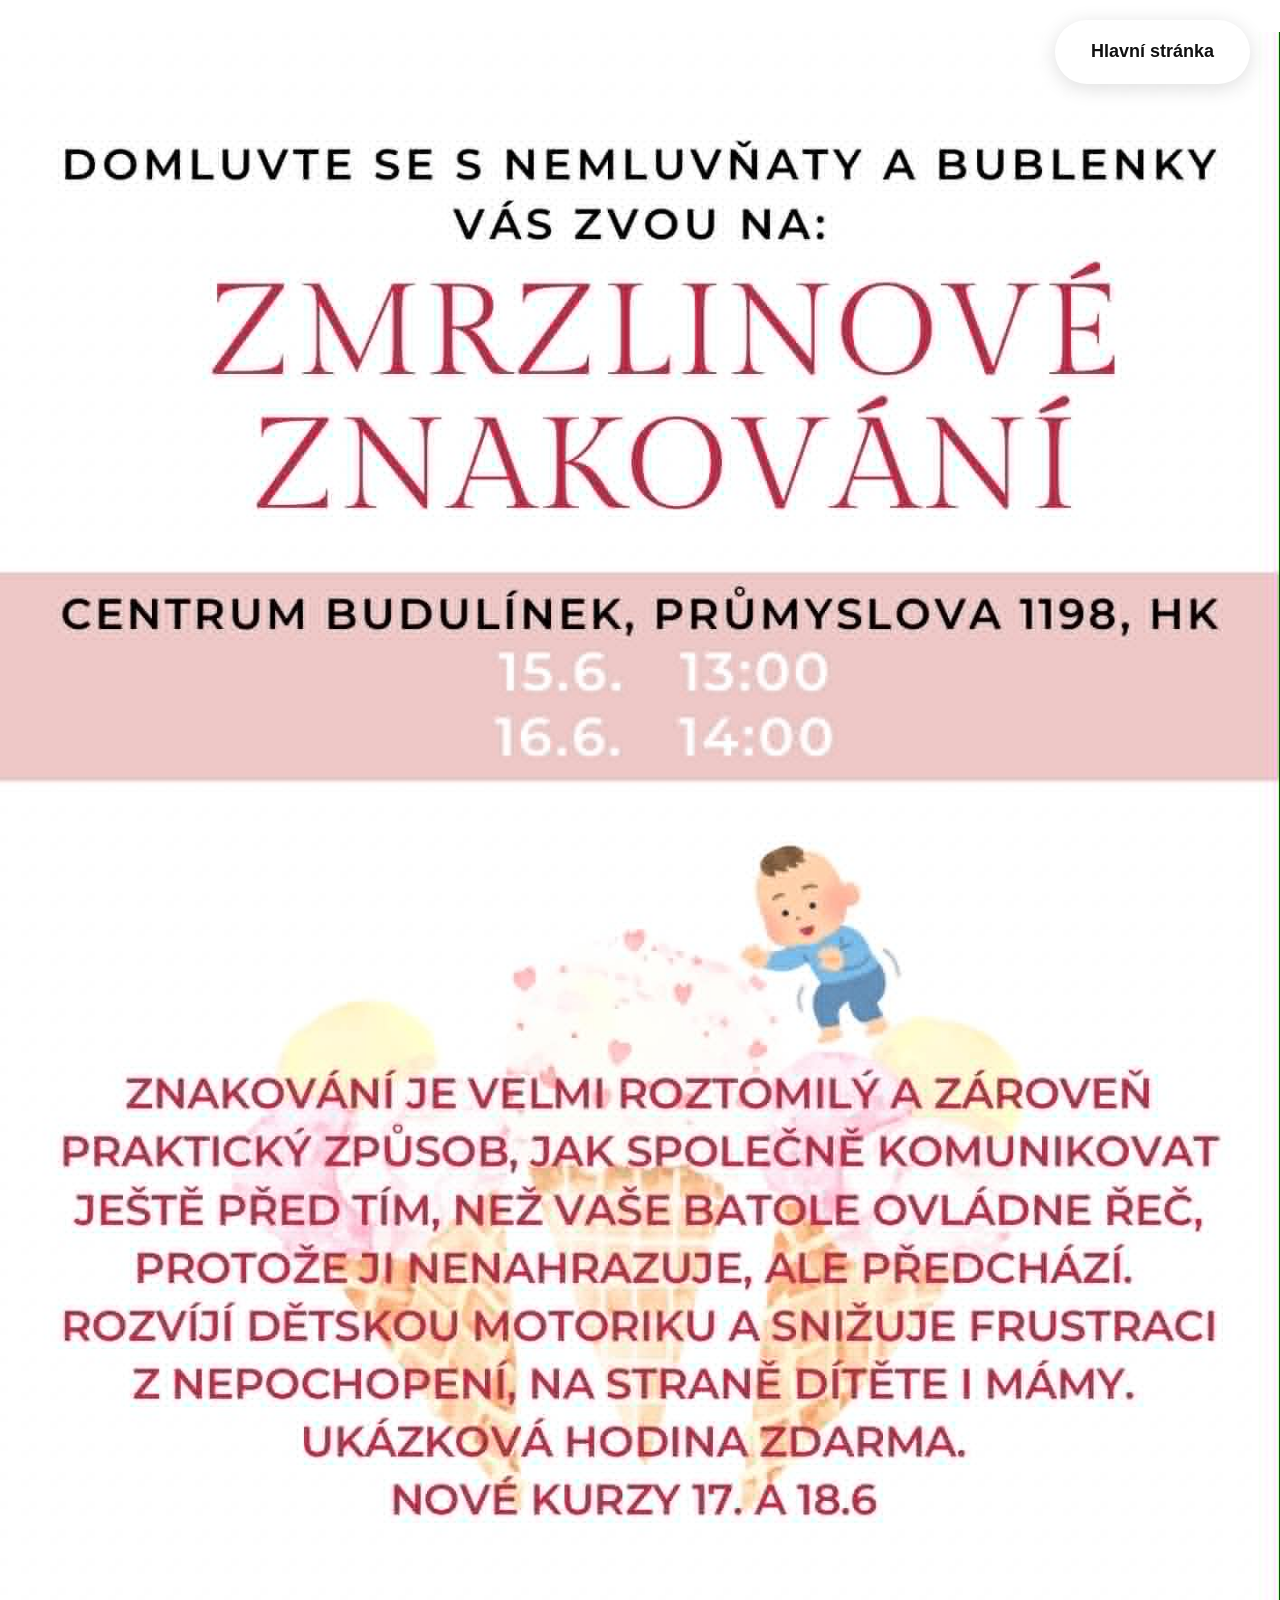
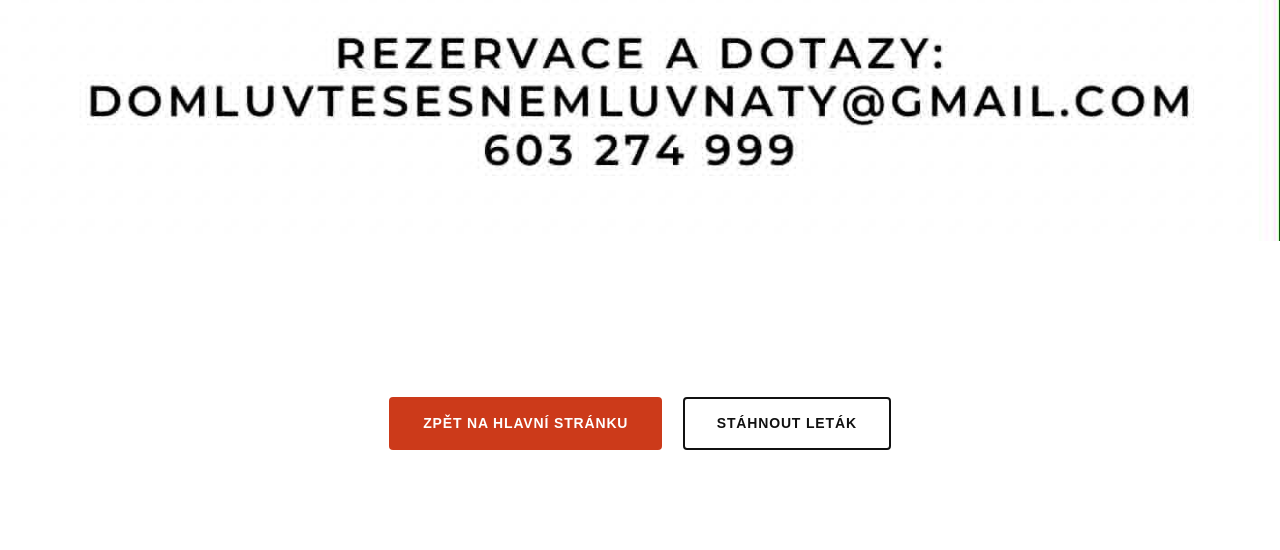
==== letak/index.html @ 750952ad "Letak: zobrazit obrázek přes celou šířku stránky Co-Authored-By: Claude Sonnet 4.6 <noreply@anthropi" ====
<!DOCTYPE html>
<html lang="cs">
<head>
    <meta charset="UTF-8">
    <meta name="viewport" content="width=device-width, initial-scale=1.0">
    <title>Leták — Domluvte se s nemluvňaty</title>
    <meta name="description" content="Leták kurzu Domluvte se s nemluvňaty — více informací o výuce a spolupráci pro lektorky.">
    <link rel="icon" href="../favicon.svg" type="image/svg+xml">
    <link rel="stylesheet" href="../style-v3.css?v=4">
</head>
<body>
    <nav class="top-nav">
        <ul class="nav-menu">
            <li><a href="../index.html">Hlavní stránka</a></li>
        </ul>
    </nav>

    <main>
        <section class="section section-white section-flyer">
            <div class="flyer-fullscreen">
                <img src="../letak.jpeg" alt="Leták kurzu Domluvte se s nemluvňaty" loading="lazy" style="width: min(100%, 1415px); max-width: none; clip-path: none;">
            </div>
        </section>
        <section class="section section-white">
            <div class="inner" style="text-align:center; padding-top: 24px;">
                <a class="btn-primary" href="../index.html">Zpět na hlavní stránku</a>
                <a class="btn-outline" href="../letak.jpeg" download style="margin-left: 16px;">Stáhnout leták</a>
            </div>
        </section>
    </main>
</body>
</html>
---- style-v3.css ----
/* =============================================
   RESET & VARIABLES
   ============================================= */
*, *::before, *::after { margin: 0; padding: 0; box-sizing: border-box; }
html { scroll-behavior: smooth; }

:root {
    --yellow: #FFD200;
    --red:    #CC3A1A;
    --dark:   #111111;
    --text:   #3a3a3a;
    --white:  #ffffff;
    --nav-h:  0px;
}

body {
    font-family: 'Nunito', sans-serif;
    color: var(--text);
    background: var(--white);
    line-height: 1.75;
    -webkit-font-smoothing: antialiased;
}

h1, h2, h3 {
    font-family: 'Playfair Display', serif;
    font-weight: 700;
    color: var(--dark);
    line-height: 1.15;
}

p { margin-bottom: 16px; }
p:last-child { margin-bottom: 0; }
strong { font-weight: 700; }
a { text-decoration: none; }

/* =============================================
   NAVIGATION — minimalistická
   ============================================= */
.top-nav {
    position: fixed;
    top: 20px;
    right: 30px;
    z-index: 1000;
}

.nav-menu {
    list-style: none;
    display: flex;
    gap: 36px;
    background: #ffffff;
    padding: 16px 36px;
    border-radius: 50px;
    box-shadow: 0 4px 20px rgba(0,0,0,0.13);
    opacity: 0;
    animation: navFadeIn 0.5s ease 0.3s forwards;
}

@keyframes navFadeIn {
    to { opacity: 1; }
}

.nav-menu a {
    font-size: 18px;
    font-weight: 700;
    color: var(--dark);
    transition: color 0.2s;
}

.nav-menu a:hover { color: var(--red); }

/* =============================================
   HERO — split screen
   ============================================= */
.hero {
    min-height: 100vh;
    display: grid;
    grid-template-columns: 1fr 36%;
    overflow: hidden;
}

.hero-left {
    display: flex;
    flex-direction: column;
    justify-content: center;
    padding: 80px 64px;
}

.hero-eyebrow {
    font-size: 11px;
    font-weight: 800;
    letter-spacing: 0.28em;
    text-transform: uppercase;
    color: var(--red);
    margin-bottom: 28px;
    display: block;
}

.hero h1 {
    font-size: clamp(44px, 6vw, 88px);
    line-height: 1.02;
    letter-spacing: -1.5px;
    color: var(--dark);
    margin-bottom: 0;
}

.hero h1 mark {
    background: transparent;
    color: var(--dark);
    padding: 0;
    border-radius: 0;
    font-style: normal;
}

.hero-divider {
    width: 560px;
    height: 4px;
    background: var(--red);
    border-radius: 2px;
    margin: 36px 0;
}

.hero-bottom {
    display: flex;
    align-items: flex-start;
    gap: 40px;
    flex-wrap: wrap;
}

.hero-sub {
    font-size: 18px;
    color: #666;
    font-weight: 400;
    line-height: 1.6;
    flex: 1;
    min-width: 180px;
    margin-bottom: 0;
}

.hero-cta {
    display: flex;
    flex-direction: column;
    gap: 12px;
}

/* Pravý panel — foto */
.hero-right {
    background-image: url("hero.jpg");
    background-size: auto 100%;
    background-position: center center;
    background-repeat: no-repeat;
    position: relative;
    overflow: hidden;
}

.hero-deco {
    font-size: 120px;
    line-height: 1;
    opacity: 0.35;
    user-select: none;
}

.hero-red-bar {
    position: absolute;
    bottom: 0; left: 0;
    width: 100%;
    height: 10px;
    background: var(--red);
}

/* =============================================
   BUTTONS
   ============================================= */
.btn-primary {
    background: var(--red);
    color: white;
    padding: 14px 34px;
    border-radius: 4px;
    font-family: 'Nunito', sans-serif;
    font-size: 14px;
    font-weight: 800;
    letter-spacing: 0.06em;
    text-transform: uppercase;
    display: inline-block;
    transition: background 0.2s, transform 0.15s;
}

.btn-primary:hover { background: #a82e14; transform: translateY(-2px); }

.btn-outline {
    border: 2px solid var(--dark);
    color: var(--dark);
    padding: 12px 32px;
    border-radius: 4px;
    font-family: 'Nunito', sans-serif;
    font-size: 14px;
    font-weight: 800;
    letter-spacing: 0.06em;
    text-transform: uppercase;
    display: inline-block;
    transition: all 0.2s;
}

.btn-outline:hover { background: var(--dark); color: var(--yellow); transform: translateY(-2px); }

.btn-dark {
    background: var(--dark);
    color: var(--yellow);
    padding: 14px 34px;
    border-radius: 4px;
    font-family: 'Nunito', sans-serif;
    font-size: 14px;
    font-weight: 800;
    letter-spacing: 0.06em;
    text-transform: uppercase;
    display: inline-block;
    transition: opacity 0.2s;
    white-space: nowrap;
}


.btn-arrow {
    border: 2px solid var(--red);
    background: var(--red);
    color: white;
    padding: 14px 34px;
    border-radius: 4px;
    font-family: 'Nunito', sans-serif;
    font-size: 14px;
    font-weight: 800;
    letter-spacing: 0.06em;
    text-transform: uppercase;
    display: inline-block;
    transition: background 0.2s, transform 0.15s;
}

.btn-arrow:hover {
    background: #a82e14;
    transform: translateY(-2px);
}

.btn-dark:hover { opacity: 0.85; }

/* =============================================
   SECTIONS
   ============================================= */
.section {
    padding: 100px 64px;
    scroll-margin-top: var(--nav-h);
    position: relative;
}

.section-white { background: var(--white); }

.section-flyer {
    padding: 0;
}

.flyer-fullscreen {
    width: 100%;
    display: flex;
    justify-content: center;
    padding: 32px 0;
}

.flyer-fullscreen img {
    width: 60%;
    max-width: 800px;
    height: auto;
    display: block;
    clip-path: inset(0 8px 0 0);
}

.flyer-download {
    position: absolute;
    bottom: 32px;
    right: 32px;
    z-index: 2;
}

/* Animované pruhy na začátku sekcí */
.section-stripes {
    position: absolute;
    top: 0; left: 0;
    width: 100%;
    overflow: hidden;
    pointer-events: none;
}

.stripe-yellow {
    height: 22px;
    width: 100%;
    background: var(--yellow);
    transform: translateX(-100%);
    transition: transform 0.7s ease;
}

.stripe-red {
    height: 22px;
    width: 60%;
    background: var(--red);
    transform: translateX(-100%);
    transition: transform 0.7s ease 0.15s;
}

.section-stripes.visible .stripe-yellow,
.section-stripes.visible .stripe-red {
    transform: translateX(0);
}

.section-yellow {
    background: #fffbee;
    border-top: 3px solid var(--yellow);
    border-bottom: 3px solid var(--yellow);
}

.inner { max-width: 1060px; margin: 0 auto; }
.inner-narrow { max-width: 720px; margin: 0 auto; }

.section-head { margin-bottom: 48px; }

.eyebrow {
    display: inline-block;
    font-size: 11px;
    font-weight: 800;
    letter-spacing: 0.24em;
    text-transform: uppercase;
    color: var(--red);
    margin-bottom: 10px;
}

.section h2 {
    font-size: clamp(30px, 4vw, 52px);
    margin-bottom: 0;
}

.lead {
    font-size: 19px;
    font-weight: 600;
    color: var(--dark);
    max-width: 640px;
    margin-bottom: 40px;
}

.text-cols {
    display: grid;
    grid-template-columns: repeat(auto-fit, minmax(260px, 1fr));
    gap: 28px 48px;
    margin-bottom: 64px;
}

.text-cols p {
    font-size: 17px;
    color: #444;
    margin-bottom: 0;
}

/* =============================================
   HORIZONTAL CARDS
   ============================================= */
.h-cards {
    display: flex;
    flex-direction: column;
    gap: 0;
    border-top: 1px solid #e8e8e8;
    margin-bottom: 60px;
}

.h-card {
    display: flex;
    align-items: center;
    gap: 36px;
    padding: 28px 0;
    border-bottom: 1px solid #e8e8e8;
}

.h-card-num {
    font-family: 'Playfair Display', serif;
    font-size: 52px;
    font-weight: 700;
    color: var(--yellow);
    line-height: 1;
    min-width: 90px;
    text-align: center;
}

.h-card-label {
    font-family: 'Playfair Display', serif;
    font-size: 20px;
    font-weight: 700;
    color: var(--dark);
    min-width: 180px;
    padding-right: 24px;
}

.h-card h3 { font-size: 20px; margin-bottom: 4px; }
.h-card p  { font-size: 15px; color: #666; margin-bottom: 0; }

/* =============================================
   PULLQUOTE
   ============================================= */
.pullquote {
    border-left: 6px solid var(--yellow);
    padding: 24px 36px;
    background: #fffbee;
    border-radius: 0 12px 12px 0;
    margin-top: 0;
}

.pullquote p {
    font-family: 'Playfair Display', serif;
    font-size: 20px;
    font-style: italic;
    color: var(--dark);
    line-height: 1.6;
    margin-bottom: 0;
}

/* =============================================
   FEATURE LIST
   ============================================= */
.feature-list {
    display: flex;
    flex-direction: column;
    gap: 16px;
    margin-bottom: 48px;
}

.feature-item {
    display: flex;
    align-items: flex-start;
    gap: 16px;
}

.feature-dot {
    width: 12px;
    height: 12px;
    min-width: 12px;
    border-radius: 50%;
    background: var(--red);
    margin-top: 6px;
}

.feature-item p {
    font-size: 17px;
    font-weight: 600;
    color: var(--dark);
    margin-bottom: 0;
}

.flyer-card {
    display: flex;
    align-items: center;
    justify-content: space-between;
    gap: 24px;
    padding: 24px 28px;
    border-radius: 14px;
    background: #fff;
    border: 1px solid rgba(204, 58, 26, 0.15);
    box-shadow: 0 10px 24px rgba(0, 0, 0, 0.06);
    margin-bottom: 48px;
}

.flyer-card-copy {
    font-size: 18px;
    font-weight: 700;
    color: var(--dark);
}

@media (max-width: 780px) {
    .flyer-card { flex-direction: column; align-items: flex-start; }
}

/* =============================================
   OFFER GRID
   ============================================= */
.offer-grid {
    display: grid;
    grid-template-columns: repeat(auto-fit, minmax(260px, 1fr));
    gap: 24px;
    margin-bottom: 48px;
}

.offer-box {
    background: var(--white);
    border-radius: 12px;
    padding: 32px;
    border-top: 4px solid var(--red);
    box-shadow: 0 2px 16px rgba(0,0,0,0.06);
}

.offer-box h3 {
    font-size: 20px;
    margin-bottom: 16px;
}

.offer-box ul {
    list-style: none;
    padding: 0;
    display: flex;
    flex-direction: column;
    gap: 10px;
}

.offer-box li {
    font-size: 15px;
    color: #444;
    padding-left: 14px;
    position: relative;
}

.offer-box li::before {
    content: '—';
    position: absolute;
    left: 0;
    color: var(--red);
    font-weight: 700;
}

.offer-box p { font-size: 15px; color: #444; }

/* =============================================
   STORY STRIP
   ============================================= */
.story-strip {
    border-left: 6px solid var(--red);
    padding: 24px 36px;
    background: #fff0ee;
    border-radius: 0 12px 12px 0;
    display: flex;
    align-items: center;
    justify-content: space-between;
    gap: 32px;
    flex-wrap: wrap;
}

.story-strip p {
    font-family: 'Playfair Display', serif;
    font-size: 20px;
    font-style: italic;
    color: var(--dark);
    line-height: 1.6;
    margin-bottom: 0;
    flex: 1;
    min-width: 200px;
}

.story-strip strong { color: var(--red); }

/* =============================================
   ABOUT INTRO (kontakt)
   ============================================= */
.about-intro {
    display: grid;
    grid-template-columns: 1fr 1fr;
    gap: 56px;
    align-items: center;
    margin-bottom: 64px;
    padding-bottom: 64px;
}

.about-photo {
    width: 100%;
    max-height: 420px;
    border-radius: 12px;
    display: block;
    object-fit: cover;
}

.about-text p {
    font-size: 18px;
    line-height: 1.85;
    color: var(--text);
}

.about-text p:first-child {
    font-family: 'Playfair Display', serif;
    font-size: 20px;
    font-weight: 700;
    color: var(--dark);
}

/* =============================================
   CONTACT
   ============================================= */
.contact-row {
    display: flex;
    flex-direction: column;
    gap: 0;
    margin: 40px 0 48px;
    border-top: 1px solid #e8e8e8;
}

.contact-big {
    display: flex;
    flex-direction: column;
    padding: 28px 0;
    border-bottom: 1px solid #e8e8e8;
    transition: background 0.15s;
}

.contact-big:hover .contact-val { color: var(--red); }

.contact-label {
    font-size: 11px;
    font-weight: 800;
    letter-spacing: 0.2em;
    text-transform: uppercase;
    color: var(--red);
    margin-bottom: 6px;
}

.contact-val {
    font-family: 'Playfair Display', serif;
    font-size: clamp(22px, 3vw, 36px);
    font-weight: 700;
    color: var(--dark);
    transition: color 0.2s;
}

.contact-cta { text-align: center; }

/* =============================================
   FOOTER
   ============================================= */
.footer {
    background: var(--dark);
    color: #888;
    text-align: center;
    padding: 40px 24px;
}

.footer p { font-size: 14px; letter-spacing: 0.05em; }

.social-icons {
    display: flex;
    gap: 16px;
    justify-content: center;
    margin-top: 16px;
}

.social-icons svg { transition: transform 0.2s; }
.social-icons a:hover svg { transform: scale(1.15); }

/* =============================================
   SCROLL ANIMATIONS
   ============================================= */
.fade-up {
    opacity: 0;
    transform: translateY(24px);
    transition: opacity 0.65s ease, transform 0.65s ease;
}
.fade-up.visible { opacity: 1; transform: translateY(0); }

/* =============================================
   RESPONSIVE
   ============================================= */
@media (max-width: 1024px) {
    .hero { grid-template-columns: 1fr 45%; }
    .section { padding: 80px 40px; }
    .h-cards { gap: 0; }
}

@media (max-width: 780px) {
    .section { scroll-margin-top: 0; }
    .hero {
        grid-template-columns: 1fr;
        height: 100vh;
        height: var(--real-vh, 100svh);
        overflow: hidden;
        display: grid;
    }
    .hero-left {
        padding: 90px 24px 50px;
        background-image: url("hero.jpg");
        background-size: cover;
        background-position: 62% 45%;
        position: relative;
        box-sizing: border-box;
    }
    .hero-left::before {
        content: '';
        position: absolute;
        inset: 0;
        background: rgba(255,255,255,0.55);
    }
    .hero-left > * { position: relative; }
    .hero-right { display: none; }
    .hero-divider { width: 100%; max-width: 100%; }
    .hero h1 { font-size: clamp(36px, 9vw, 52px); }
    .hero-bottom { flex-direction: column; gap: 24px; }
    .hero-sub { font-size: 16px; }
    .section { padding: 60px 24px; }
    #info { min-height: 100vh; }
    .top-nav { top: 12px; right: 16px; }
    .nav-menu { gap: 16px; padding: 10px 18px; }
    .nav-menu a { font-size: 13px; }
    .nav-brand { display: none; }
    .h-cards { display: block; }
    .h-card { padding: 20px 0; flex-direction: column; align-items: flex-start; gap: 12px; }
    .h-card-label { min-width: unset; padding-right: 0; }
    .about-intro { grid-template-columns: 1fr; gap: 32px; }
    .contact-row { gap: 0; }
    .story-strip { flex-direction: column; gap: 20px; }
    .hero-cta { flex-direction: column; gap: 12px; }
    .text-cols { columns: 1; }
    .feature-list { gap: 16px; }
}
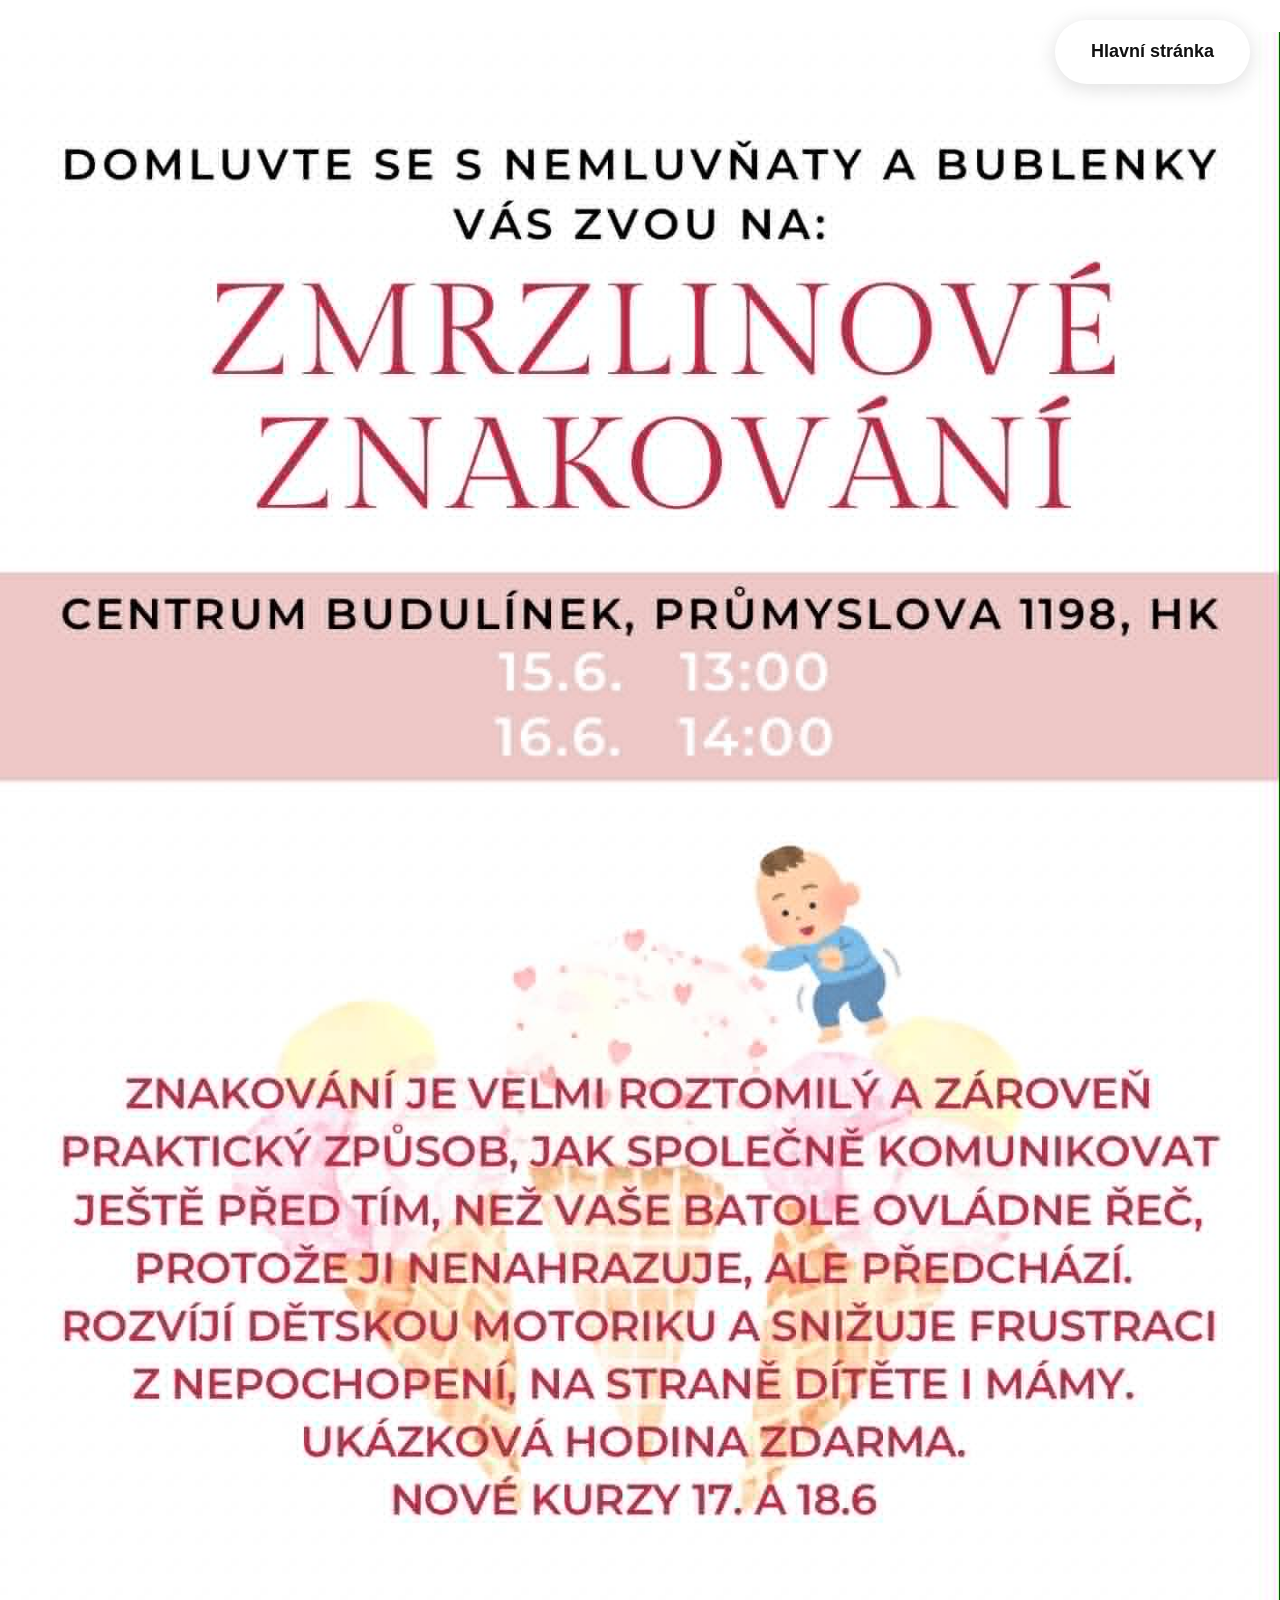
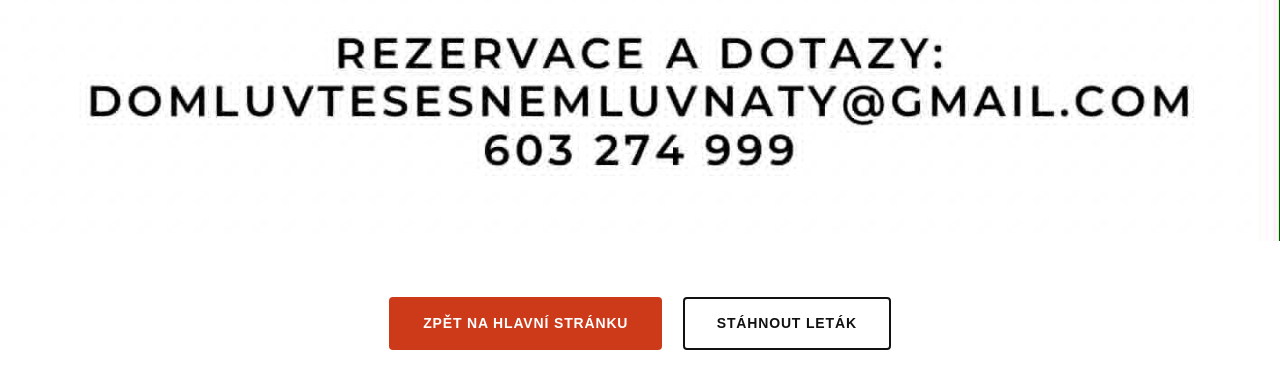
==== commit ae675f8f: "Letak: posunout tlačítka blíže k obrázku; Festival: HTML verze stránky Co-Authored-By: Claude Sonnet" ====
--- a/letak/index.html
+++ b/letak/index.html
@@ -21,8 +21,8 @@
                 <img src="../letak.jpeg" alt="Leták kurzu Domluvte se s nemluvňaty" loading="lazy" style="width: min(100%, 1415px); max-width: none; clip-path: none;">
             </div>
         </section>
-        <section class="section section-white">
-            <div class="inner" style="text-align:center; padding-top: 24px;">
+        <section class="section section-white" style="padding-top: 24px; padding-bottom: 40px;">
+            <div class="inner" style="text-align:center;">
                 <a class="btn-primary" href="../index.html">Zpět na hlavní stránku</a>
                 <a class="btn-outline" href="../letak.jpeg" download style="margin-left: 16px;">Stáhnout leták</a>
             </div>
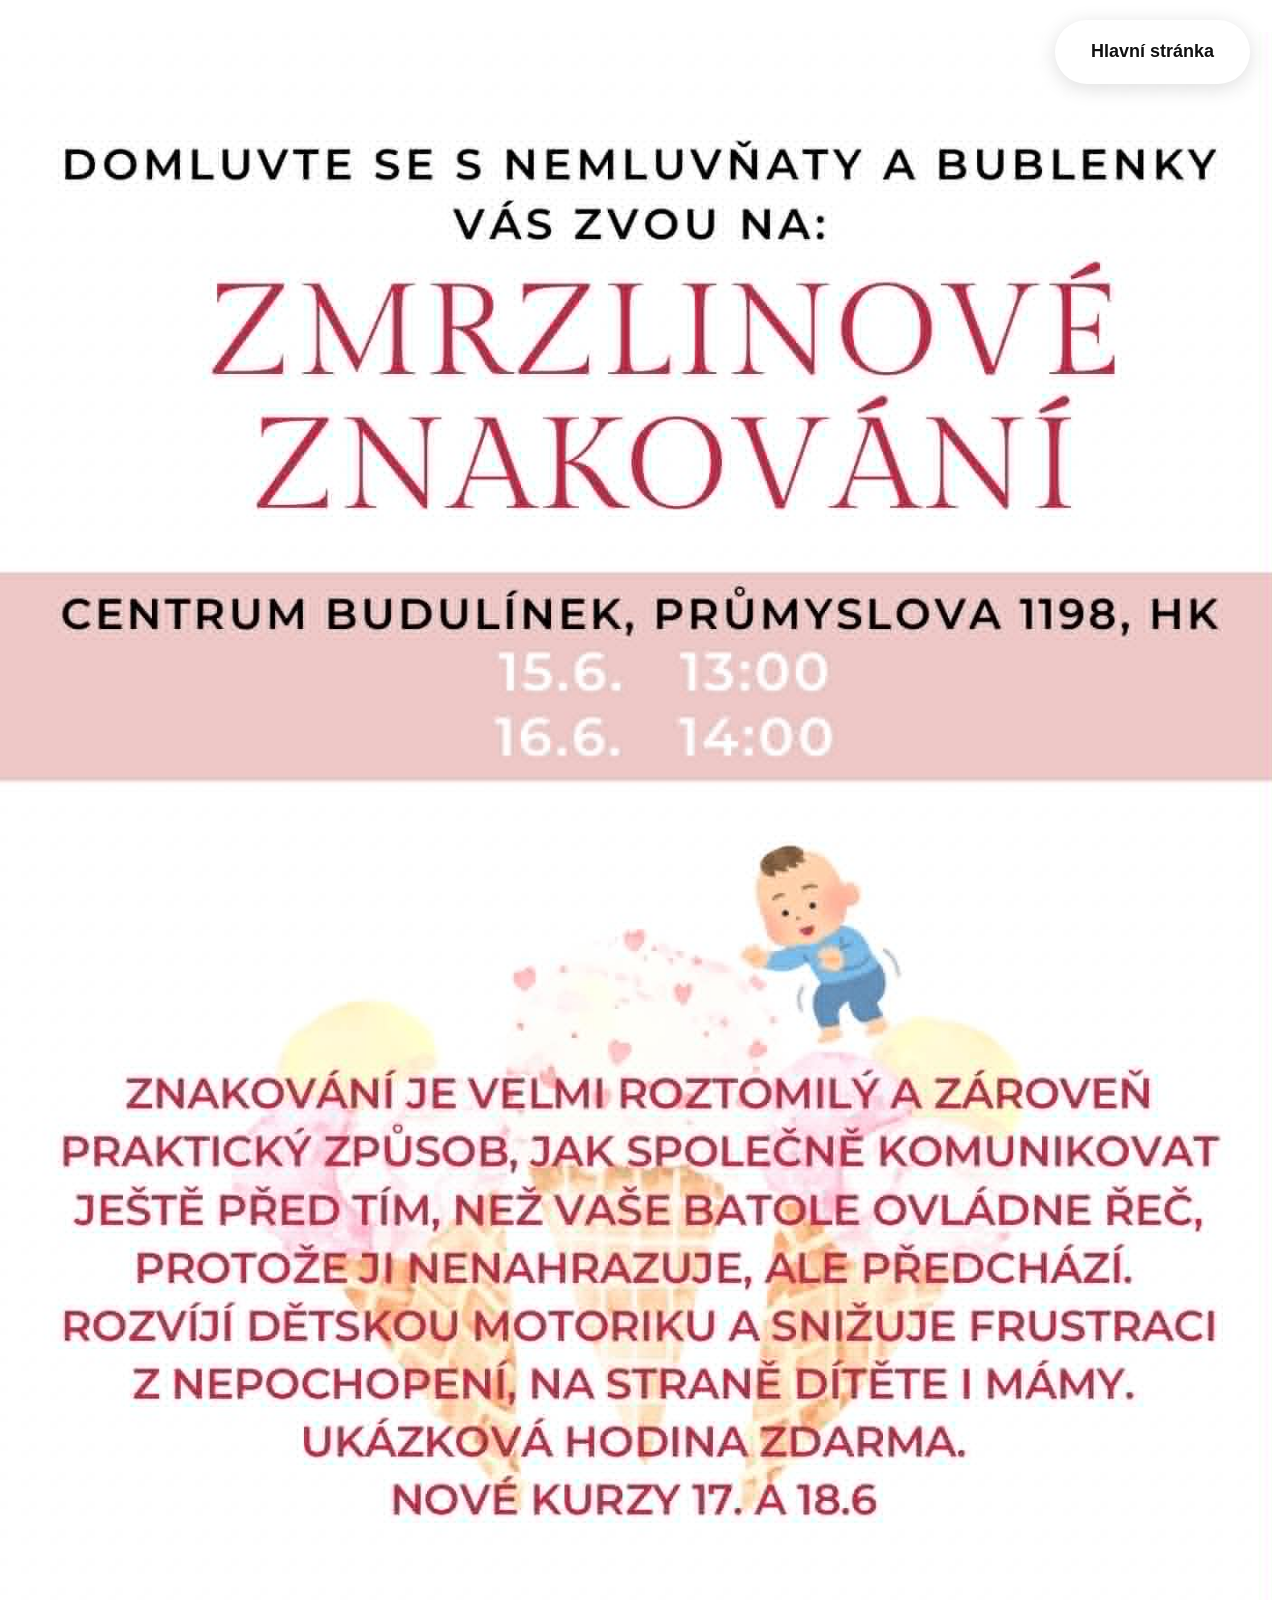
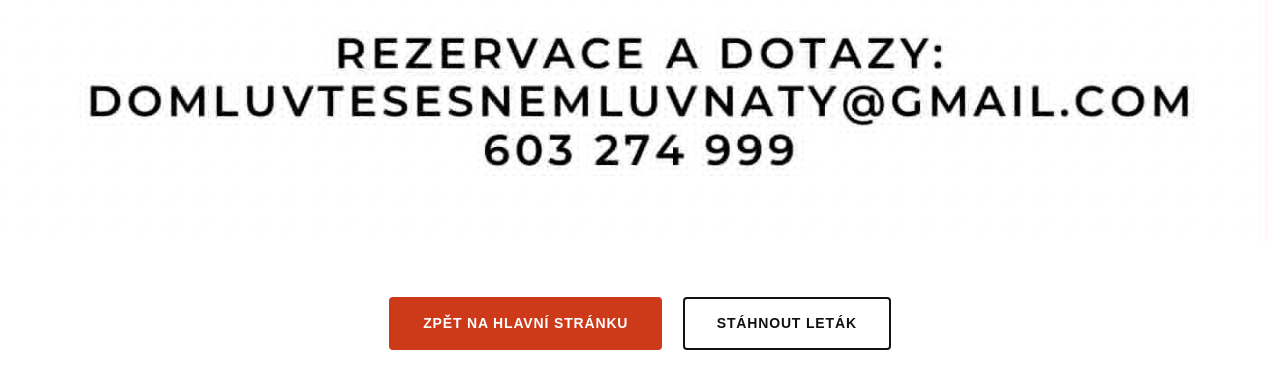
==== commit a6f92c58: "Letak: odstranit čáru na pravém okraji obrázku Co-Authored-By: Claude Sonnet 4.6 <noreply@anthropic." ====
--- a/letak/index.html
+++ b/letak/index.html
@@ -18,7 +18,7 @@
     <main>
         <section class="section section-white section-flyer">
             <div class="flyer-fullscreen">
-                <img src="../letak.jpeg" alt="Leták kurzu Domluvte se s nemluvňaty" loading="lazy" style="width: min(100%, 1415px); max-width: none; clip-path: none;">
+                <img src="../letak.jpeg" alt="Leták kurzu Domluvte se s nemluvňaty" loading="lazy" style="width: min(100%, 1415px); max-width: none; clip-path: inset(0 8px 0 0);">
             </div>
         </section>
         <section class="section section-white" style="padding-top: 24px; padding-bottom: 40px;">
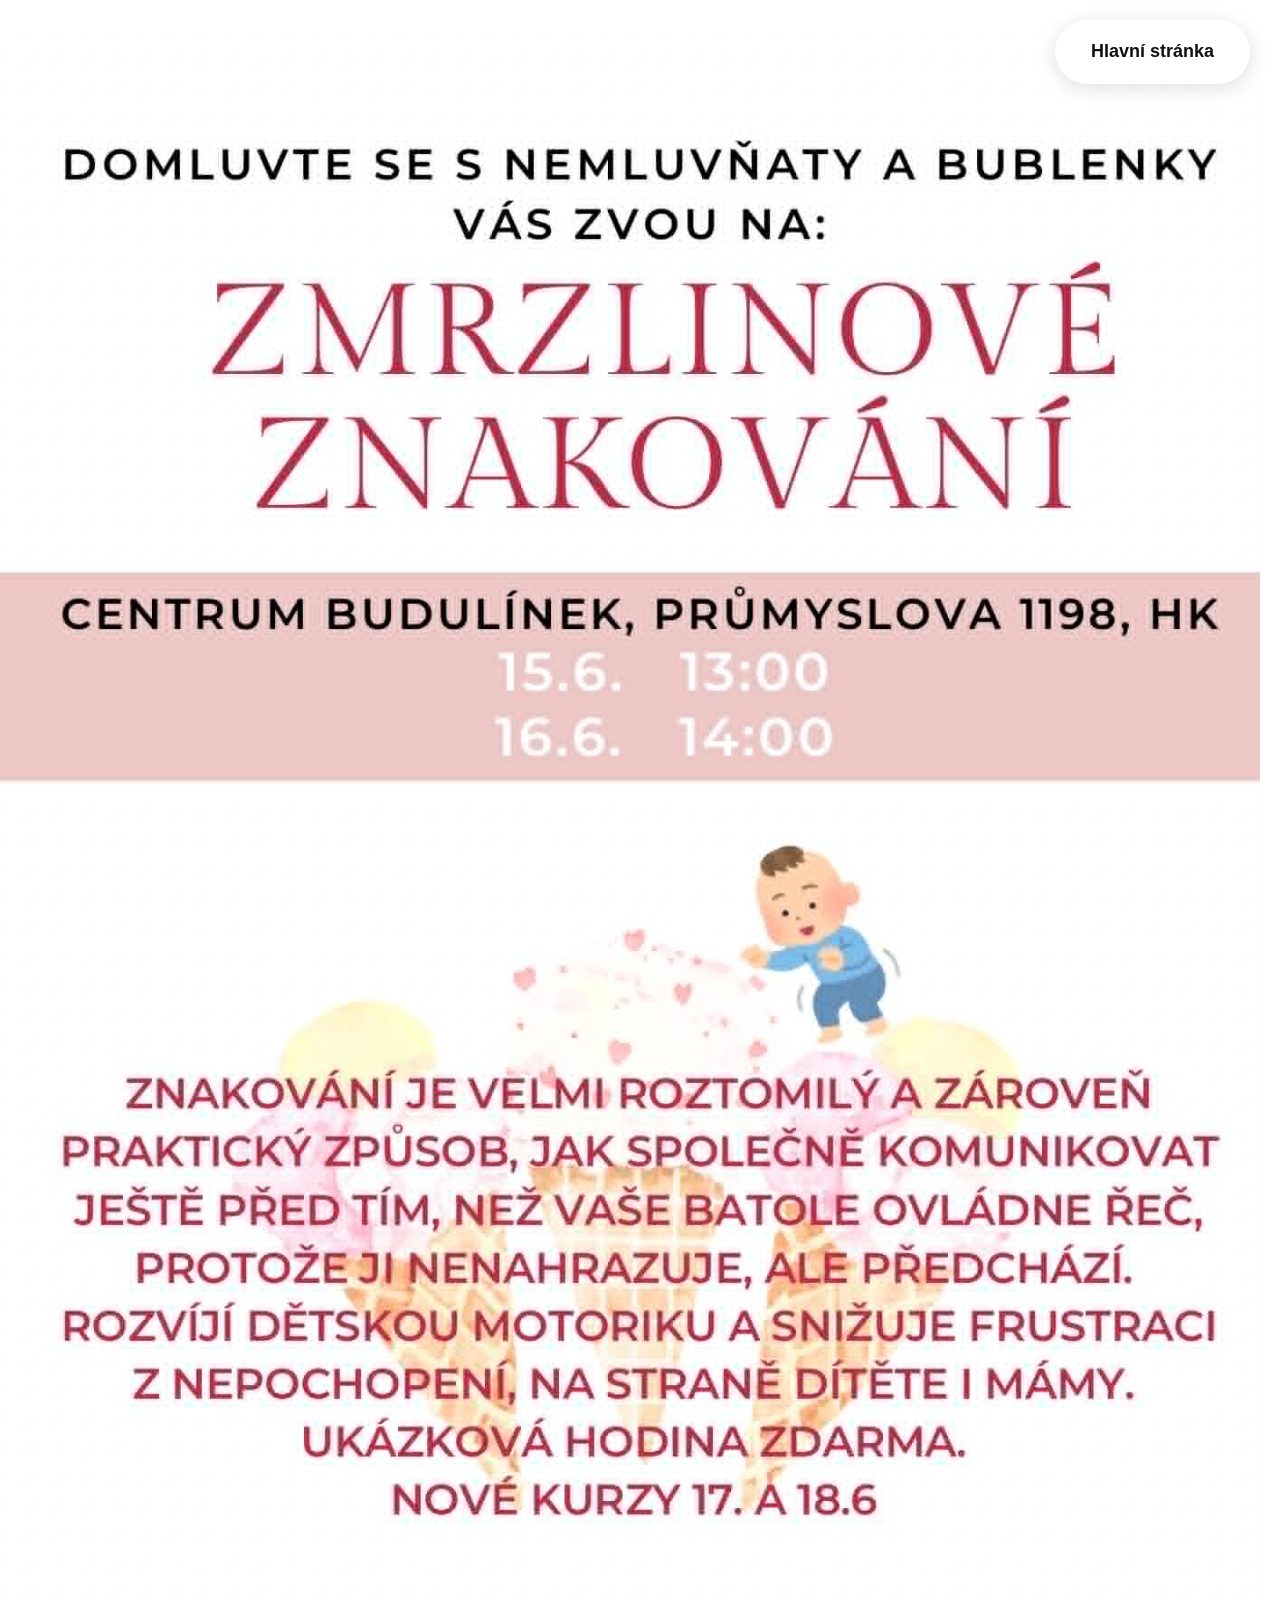
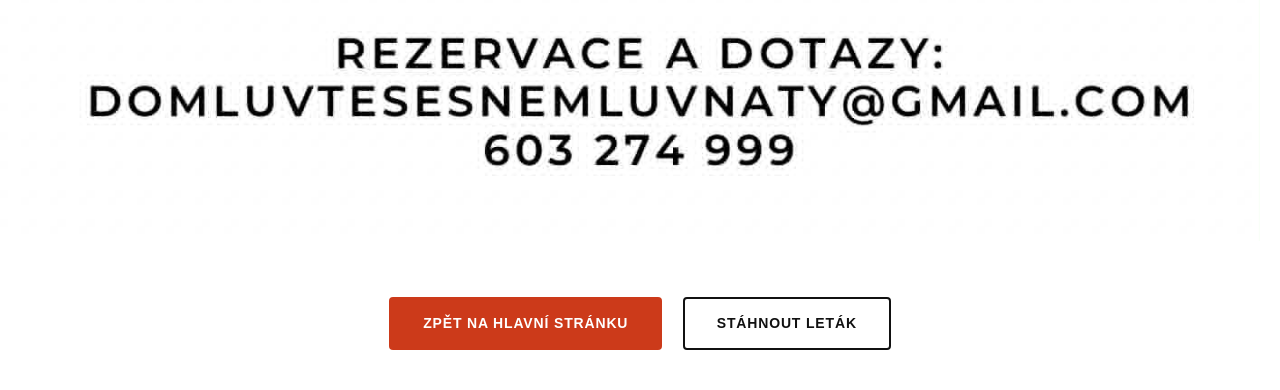
==== commit b9fcb6c6: "Letak: zvětšit ořez pravého okraje na 20px Co-Authored-By: Claude Sonnet 4.6 <noreply@anthropic.com>" ====
--- a/letak/index.html
+++ b/letak/index.html
@@ -18,7 +18,7 @@
     <main>
         <section class="section section-white section-flyer">
             <div class="flyer-fullscreen">
-                <img src="../letak.jpeg" alt="Leták kurzu Domluvte se s nemluvňaty" loading="lazy" style="width: min(100%, 1415px); max-width: none; clip-path: inset(0 8px 0 0);">
+                <img src="../letak.jpeg" alt="Leták kurzu Domluvte se s nemluvňaty" loading="lazy" style="width: min(100%, 1415px); max-width: none; clip-path: inset(0 20px 0 0);">
             </div>
         </section>
         <section class="section section-white" style="padding-top: 24px; padding-bottom: 40px;">
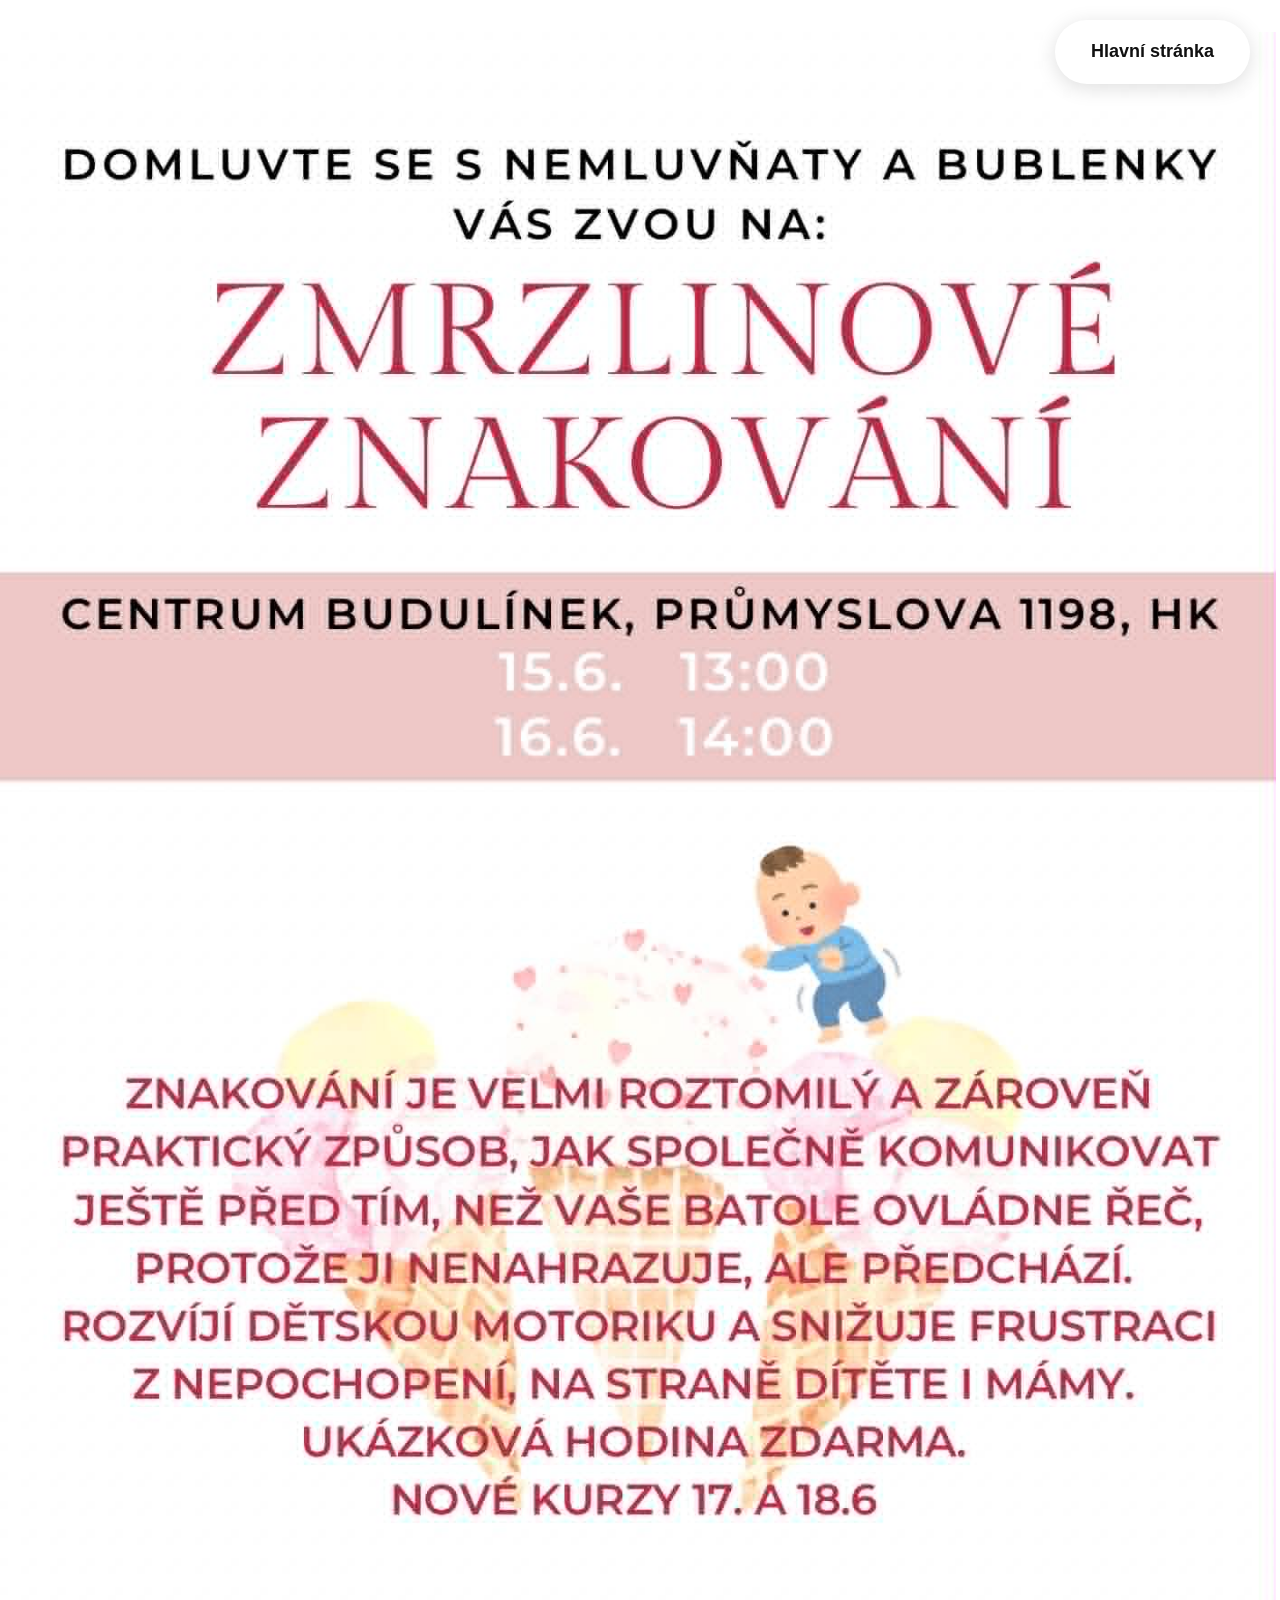
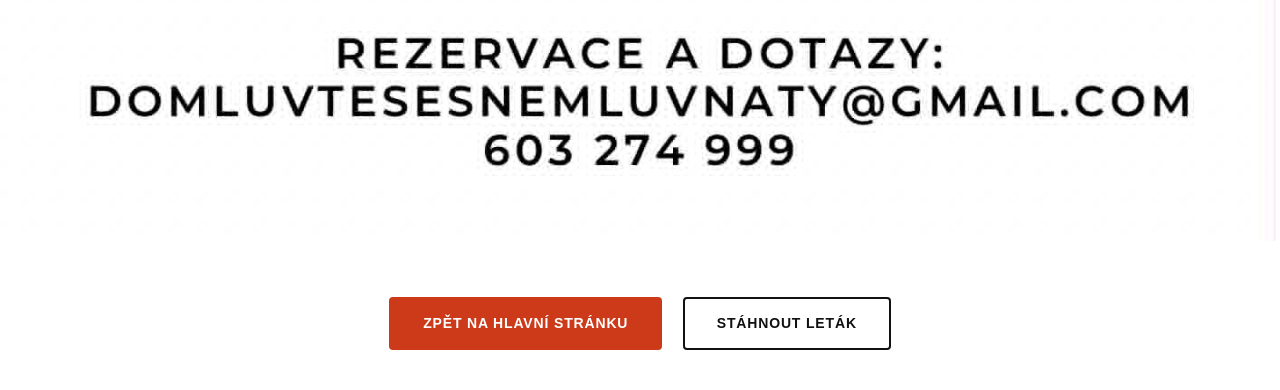
==== commit ff773f44: "Letak: zmenšit ořez pravého okraje na 4px Co-Authored-By: Claude Sonnet 4.6 <noreply@anthropic.com>" ====
--- a/letak/index.html
+++ b/letak/index.html
@@ -18,7 +18,7 @@
     <main>
         <section class="section section-white section-flyer">
             <div class="flyer-fullscreen">
-                <img src="../letak.jpeg" alt="Leták kurzu Domluvte se s nemluvňaty" loading="lazy" style="width: min(100%, 1415px); max-width: none; clip-path: inset(0 20px 0 0);">
+                <img src="../letak.jpeg" alt="Leták kurzu Domluvte se s nemluvňaty" loading="lazy" style="width: min(100%, 1415px); max-width: none; clip-path: inset(0 4px 0 0);">
             </div>
         </section>
         <section class="section section-white" style="padding-top: 24px; padding-bottom: 40px;">
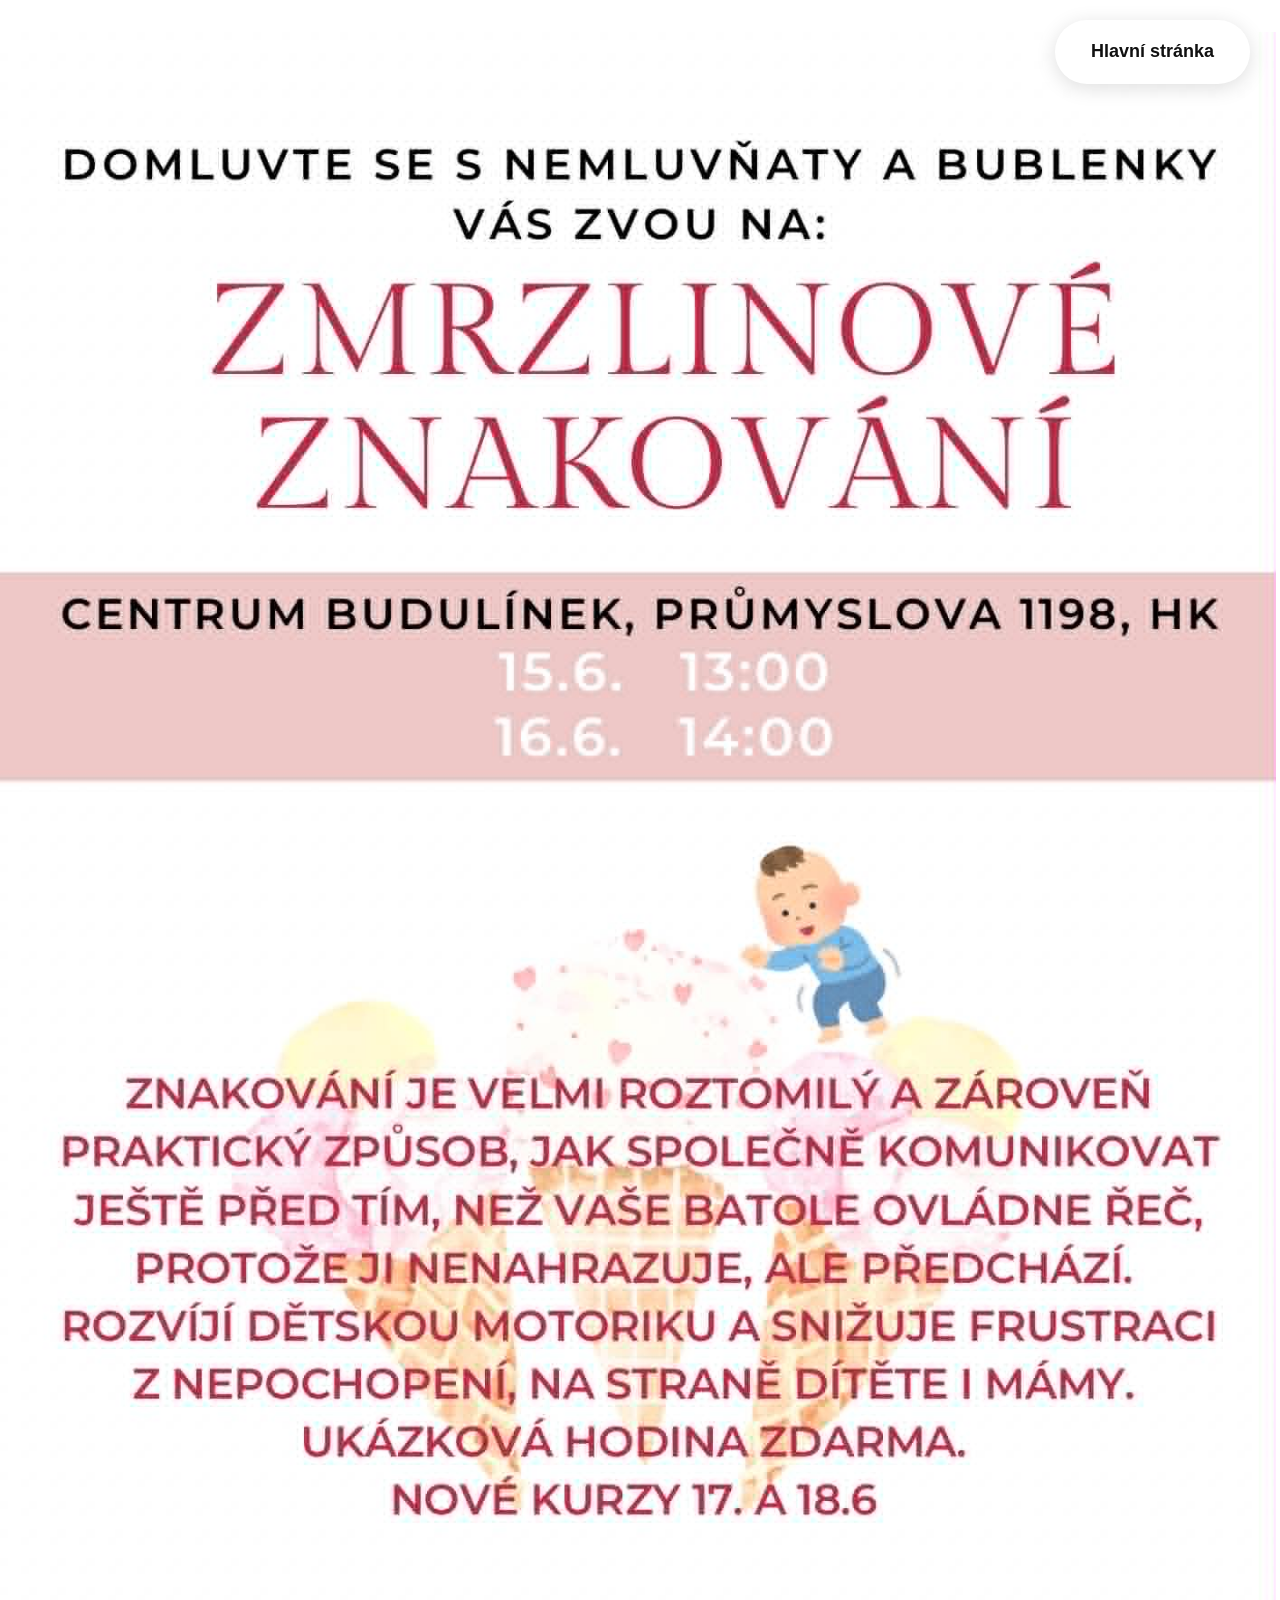
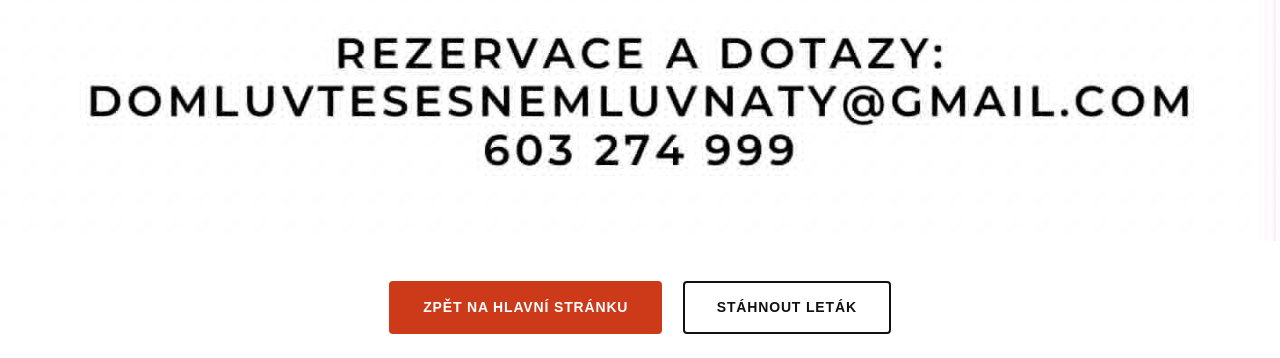
==== commit 4b8cffba: "Letak: posunout tlačítka těsněji k obrázku Co-Authored-By: Claude Sonnet 4.6 <noreply@anthropic.com>" ====
--- a/letak/index.html
+++ b/letak/index.html
@@ -21,7 +21,7 @@
                 <img src="../letak.jpeg" alt="Leták kurzu Domluvte se s nemluvňaty" loading="lazy" style="width: min(100%, 1415px); max-width: none; clip-path: inset(0 4px 0 0);">
             </div>
         </section>
-        <section class="section section-white" style="padding-top: 24px; padding-bottom: 40px;">
+        <section class="section section-white" style="padding-top: 8px; padding-bottom: 24px;">
             <div class="inner" style="text-align:center;">
                 <a class="btn-primary" href="../index.html">Zpět na hlavní stránku</a>
                 <a class="btn-outline" href="../letak.jpeg" download style="margin-left: 16px;">Stáhnout leták</a>
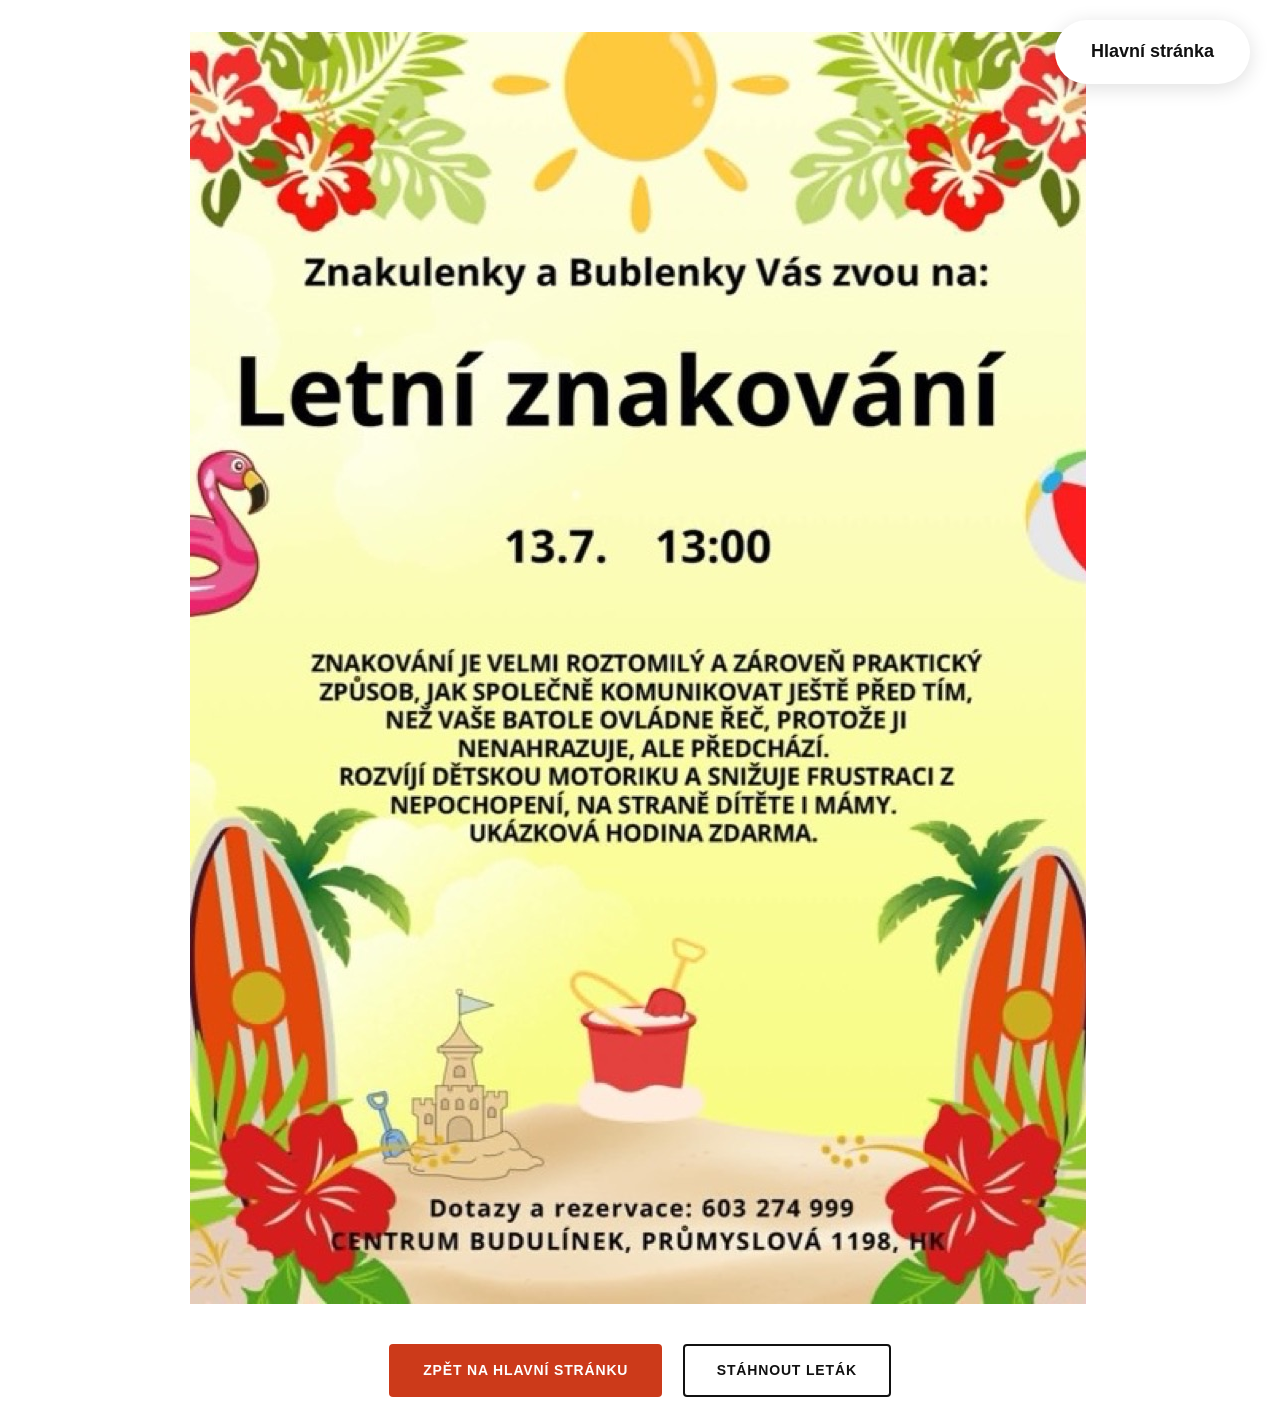
==== commit 164bca51: "Leták: zmenšit obrázek na 900px (bylo 1415px) Co-Authored-By: Claude Sonnet 4.6 <noreply@anthropic.c" ====
--- a/letak/index.html
+++ b/letak/index.html
@@ -7,6 +7,15 @@
     <meta name="description" content="Leták kurzu Domluvte se s nemluvňaty — více informací o výuce a spolupráci pro lektorky.">
     <link rel="icon" href="../favicon.svg" type="image/svg+xml">
     <link rel="stylesheet" href="../style-v3.css?v=4">
+    <style>
+        @media (max-width: 768px) {
+            .flyer-fullscreen img {
+                max-height: 70vh;
+                width: auto !important;
+                max-width: 100% !important;
+            }
+        }
+    </style>
 </head>
 <body>
     <nav class="top-nav">
@@ -18,7 +27,7 @@
     <main>
         <section class="section section-white section-flyer">
             <div class="flyer-fullscreen">
-                <img src="../letak.jpeg" alt="Leták kurzu Domluvte se s nemluvňaty" loading="lazy" style="width: min(100%, 1415px); max-width: none; clip-path: inset(0 4px 0 0);">
+                <img src="../letak.jpeg" alt="Leták kurzu Domluvte se s nemluvňaty" loading="lazy" style="width: min(100%, 900px); max-width: none; clip-path: inset(0 4px 0 0);">
             </div>
         </section>
         <section class="section section-white" style="padding-top: 8px; padding-bottom: 24px;">
